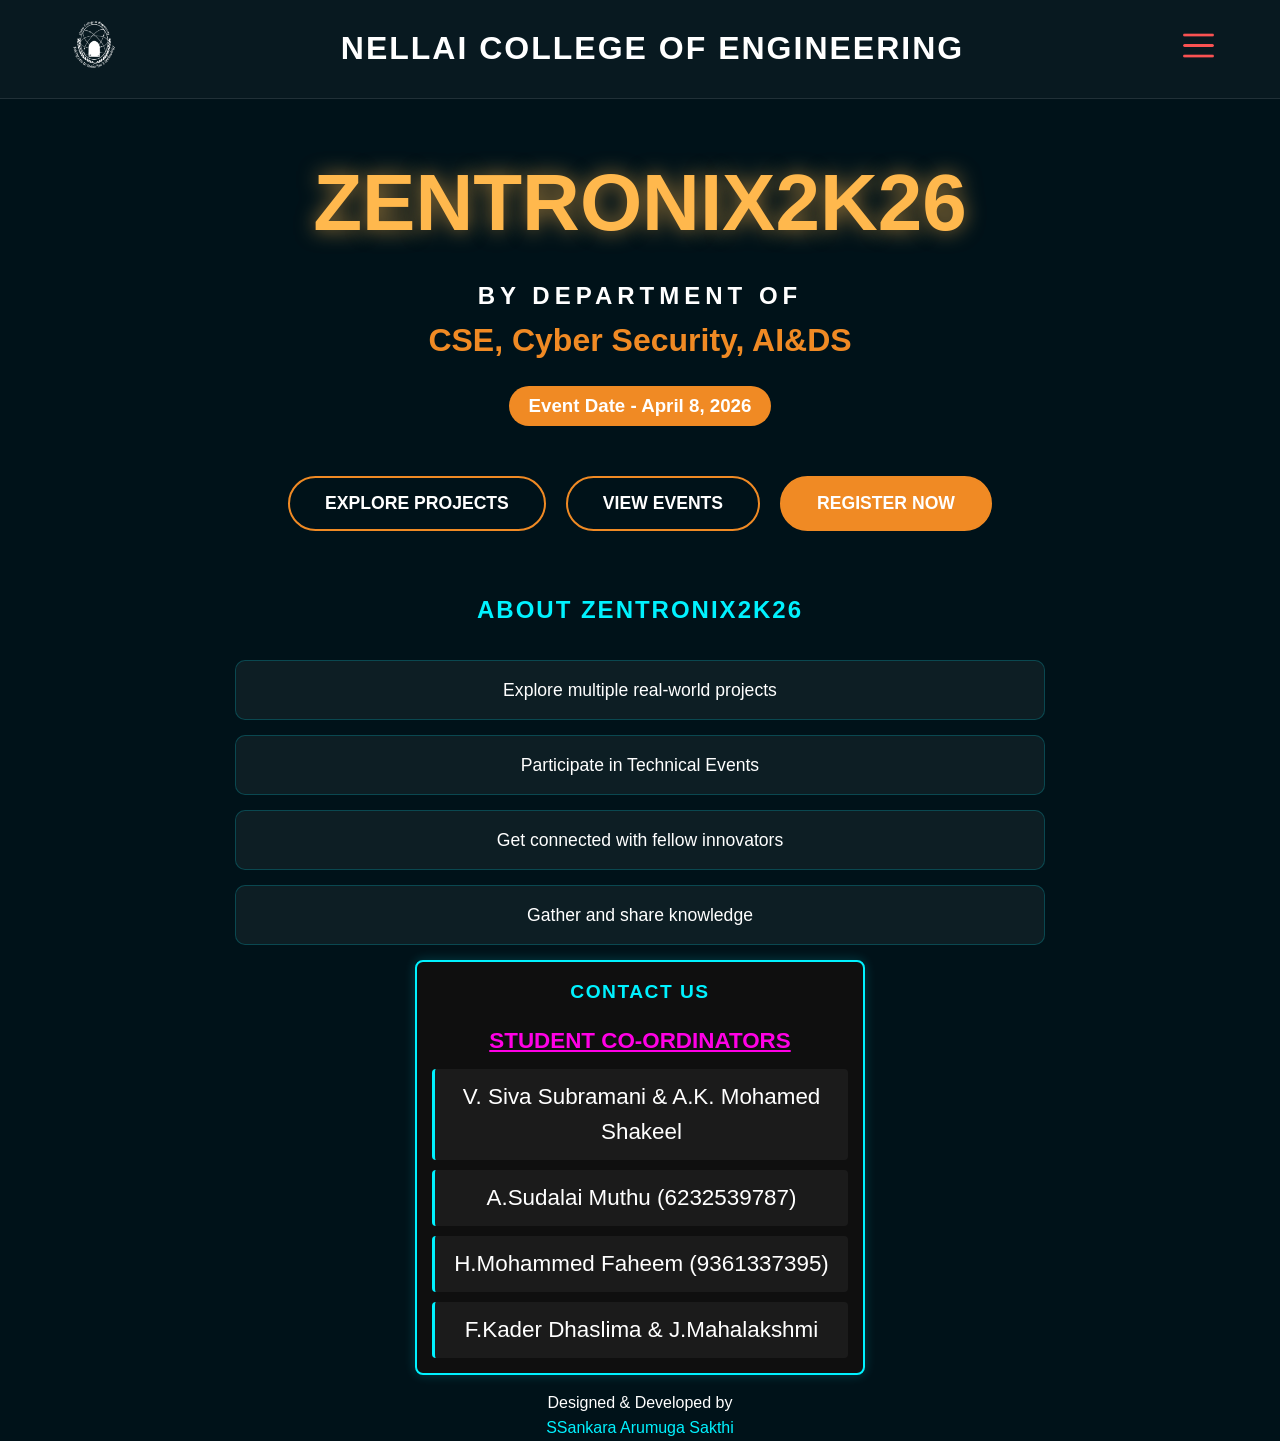
==== index.html @ 7d3761e3 "renamed main to index" ====
<!DOCTYPE html>
<html lang="en">
<head>
    <meta charset="UTF-8">
    <meta name="viewport" content="width=device-width, initial-scale=1.0">
    <title>ZENTRONIX2K26 - Nellai College of Engineering</title>
    <link rel="stylesheet" href="main.css">
    <link rel="stylesheet" href="https://cdnjs.cloudflare.com/ajax/libs/font-awesome/6.5.1/css/all.min.css">
</head>
<body>
    <header class="main-header">
        <div class="header-container">
            <div class="logoimg">
                <img src="img.png" alt="College Logo">
            </div>
            
            <h2 class="clgname">Nellai College of Engineering</h2>

            <nav class="navbar">
                <div class="menu-trigger" id="menuBtn">
                    <img src="icon.png" alt="Menu Icon">
                </div>
                <ul class="dropdown-menu" id="dropdownMenu">
                    <li><a href="#">Home</a></li>
                    <li><a href="events.html">Events</a></li>
                    <li><a href="projects.html">Projects</a></li>
                </ul>
            </nav>
        </div>
    </header>

    <main>
        <section class="section2 hero">
            <h1 class="exponame">ZENTRONIX2K26</h1>
            <h2 class="dep">BY DEPARTMENT OF</h2>
            <h2 class="alldep">CSE, Cyber Security, AI&DS</h2>
            <h3 class="evedate">Event Date - April 8, 2026</h3>
        </section>

        <section class="section3">
            <button class="btn1" onclick="projectspage()">EXPLORE PROJECTS</button>
            <button class="btn2" onclick="eventspage()">VIEW EVENTS</button>
            <button class="btn3">REGISTER NOW</button>
        </section>

        <section class="info-section">
            <h2 class="abexpo">About ZENTRONIX2K26</h2>
            <div class="perks">
                <p>Explore multiple real-world projects</p>
                <p>Participate in Technical Events</p>
                <p>Get connected with fellow innovators</p>
                <p>Gather and share knowledge</p>
            </div>
        </section>

    <section class="contact-section">
    <h2 class="conus">Contact Us</h2>
    <div class="coordinator-list">
        <p class="title">STUDENT CO-ORDINATORS</p>

        <div class="coordinator-grid">
            <p>V. Siva Subramani & A.K. Mohamed Shakeel</p>
            <p>A.Sudalai Muthu (6232539787)</p>
            <p>H.Mohammed Faheem (9361337395)</p>
            <p>F.Kader Dhaslima & J.Mahalakshmi</p>
        </div>
    </div>
</section>

        <div id="preloader">
  <div class="loader-wrapper">
    <img src="img.png" alt="College Logo" class="pulse-logo">
    <div class="loader-bar"></div>
  </div>
  <div class="loader-text">ZENTRONIX 2K26</div>
</div>

<div class="trigger-container">
    <p>Designed & Developed by</p>
  <p id="profileTrigger" style="cursor:pointer; color:#00f2ff;">SSankara Arumuga Sakthi</p>
</div>

<div id="profileOverlay" class="overlay">
  <div class="profile-card">
    <div class="image-container">
      <img src="img.jpeg" alt="S SANKARA ARUMUGA SAKTHI">
    </div>
    <h2>S SANKARA<br>ARUMUGA SAKTHI</h2>
    <p class="subtitle">CSE • III Year Student</p>
    
    <div class="social-icons">
      <a href="mailto:ssankaraarumugasakthi@gmail.com" title="Email"><i class="fas fa-envelope"></i></a>
      <a href="https://github.com/your-ssankaraarumugasakthi" target="_blank" title="GitHub"><i class="fab fa-github"></i></a>
      <a href="https://www.linkedin.com/in/sankara-arumuga-sakthi-166b33309?utm_source=share_via&utm_content=profile&utm_medium=member_android.com" target="_blank" title="LinkedIn"><i class="fab fa-linkedin"></i></a>
      <a href="https://www.instagram.com/ssankaraarumugasakthi" target="_blank" title="Instagram"><i class="fab fa-instagram"></i></a>
    </div>
  </div>
</div>

    </main>

    
    <script src="main.js"></script>
</body>
</html>
---- main.css ----
/* --- 1. THEME & RESET --- */
:root {
    --bg-dark: #1A0A0A;
    --gold: #FFB84D;
    --orange: #F08A24;
    --white: #FFFFFF;
    --shadow: rgba(0, 0, 0, 0.5);
}

/* --- 3. HERO SECTION (Color Updates) --- */
.exponame {
    font-size: clamp(2.5rem, 8vw, 5rem);
    color: var(--gold);
    text-shadow: 0 0 20px rgba(255, 184, 77, 0.6);
    margin-top: 40px;
}

.dep { color: var(--white); letter-spacing: 5px; margin-top: 10px; }

.alldep {
    color: var(--orange);
    font-size: clamp(1rem, 3vw, 2rem);
    margin-bottom: 20px;
}

.evedate {
    background: var(--orange);
    display: inline-block;
    padding: 5px 20px;
    border-radius: 50px;
    color: white;
}
/* --- 2. HEADER & NAVIGATION --- */
.main-header {
    width: 100%;
    background: rgba(255, 255, 255, 0.03);
    border-bottom: 1px solid rgba(255, 255, 255, 0.1);
    padding: 15px 0;
}

.header-container {
    max-width: 1400px;
    margin: 0 auto;
    display: flex;
    align-items: center;
    justify-content: space-between;
    padding: 0 5%;
}

.logoimg img {
    height: clamp(40px, 6vw, 60px);
    width: auto;
    filter: brightness(0) invert(1);
}

.clgname {
    flex-grow: 1;
    font-size: clamp(0.9rem, 2.5vw, 2rem);
    text-transform: uppercase;
    letter-spacing: 2px;
    margin: 0 20px;
    font-weight: 800;
}

.navbar { position: relative; }

.menu-trigger img {
    height: 35px;
    cursor: pointer;
    transition: 0.3s;
}

.dropdown-menu {
    display: none;
    position: absolute;
    right: 0;
    top: 55px;
    background: var(--orange);
    list-style: none;
    border-radius: 8px;
    min-width: 180px;
    z-index: 1000;
    box-shadow: 0px 10px 20px var(--shadow);
}

.dropdown-menu.show { display: block; animation: fadeIn 0.3s ease; }

@keyframes fadeIn {
    from { opacity: 0; transform: translateY(-10px); }
    to { opacity: 1; transform: translateY(0); }
}

.dropdown-menu li a {
    color: white;
    text-decoration: none;
    display: block;
    padding: 12px 20px;
    text-align: left;
    font-weight: 600;
}

.dropdown-menu li a:hover { background: var(--gold); color: var(--bg-dark); }

* {
    box-sizing: border-box;
    margin: 0;
    padding: 0;
}

body {
    background-color: var(--bg-dark);
    color: var(--white);
    font-family: 'Segoe UI', Roboto, sans-serif;
    line-height: 1.6;
    text-align: center;
    overflow-x: hidden;
}


/* --- 4. BUTTONS --- */
.section3 {
    display: flex;
    justify-content: center;
    gap: 20px;
    margin: 50px 0;
    flex-wrap: wrap;
}

button {
    font-size: 1.1rem;
    padding: 15px 35px;
    border: 2px solid var(--orange);
    background: transparent;
    color: var(--white);
    border-radius: 50px;
    font-weight: bold;
    cursor: pointer;
    transition: 0.3s;
}

.btn3 { background: var(--orange); }
button:hover { background: var(--gold); color: var(--bg-dark); transform: scale(1.05); }
/* --- CONTACT SECTION (Scaled to 75%) --- */
.contact-section {
    background-color: #0f0f0f;
    padding: 15px; /* Reduced from 20px */
    border: 2px solid #00f2ff;
    border-radius: 8px;
    color: #ffffff;
    font-family: 'Segoe UI', Tahoma, Geneva, Verdana, sans-serif;
    max-width: 450px; /* 75% of original 600px */
    margin: 15px auto;
    box-shadow: 0 0 12px rgba(0, 242, 255, 0.2);
}

.conus {
    text-align: center;
    color: #00f2ff;
    text-transform: uppercase;
    letter-spacing: 1.5px;
    margin-bottom: 15px;
    font-size: 1.2rem; /* Scaled down */
}

.title {
    font-weight: bold;
    text-align: center;
    color: #ff00e5;
    margin-bottom: 10px;
    font-size: 0.9rem; /* Scaled down */
    text-decoration: underline;
}

.coordinator-grid {
    display: grid;
    grid-template-columns: 1fr;
    gap: 10px; /* Reduced gap */
}

.coordinator-grid p {
    background: rgba(255, 255, 255, 0.05);
    padding: 10px; /* Reduced padding */
    margin: 0;
    font-size: 0.9rem; /* Smaller font for 3/4 look */
    border-left: 3px solid #00f2ff;
    border-radius: 4px;
    transition: transform 0.3s ease;
}

.coordinator-grid p:hover {
    transform: translateX(5px);
    background: rgba(0, 242, 255, 0.1);
}

/* --- Responsive Adjustments --- */
@media (max-width: 480px) {
    .contact-section {
        max-width: 90%; /* Occupies most of the screen on small phones */
        padding: 12px;
    }
    
    .coordinator-grid p {
        font-size: 0.85rem;
    }
}

/* --- 6. LAPTOP & LARGE SCREEN OVERRIDES --- */
@media (min-width: 769px) {
    .perks p {
        width: 100%;
        font-size: 1.5rem;
        padding: 25px;
        border: 2px solid rgba(255, 184, 77, 0.3);
    }

    .perks p:hover {
        border-color: var(--orange);
        background: rgba(240, 138, 36, 0.1);
        transform: translateY(-5px);
    }

    .coordinator-list p { font-size: 1.4rem; }
}

/* --- 7. MOBILE OVERRIDES --- */
@media (max-width: 768px) {
    .section3 { flex-direction: column; align-items: center; }
    button { width: 85%; }
}


/* --- 4. BUTTONS --- */
.section3 {
    display: flex;
    justify-content: center;
    gap: 20px;
    margin: 50px 0;
    flex-wrap: wrap;
}

button {
    font-size: 1.1rem;
    padding: 15px 35px;
    border: 2px solid var(--orange);
    background: transparent;
    color: var(--white);
    border-radius: 50px;
    font-weight: bold;
    cursor: pointer;
    position: relative;
    overflow: hidden;
    z-index: 1;
    transition: all 0.4s cubic-bezier(0.25, 0.8, 0.25, 1);
}

/* The Solid Button (btn3) */
.btn3 { 
    background: var(--orange); 
    border-color: var(--orange);
}

/* Hover Effects */
button:hover {
    color: var(--bg-dark);
    background: var(--gold);
    border-color: var(--gold);
    transform: translateY(-3px); /* Lift effect */
    box-shadow: 0 10px 20px rgba(255, 184, 77, 0.4); /* Gold glow */
    letter-spacing: 1px;
}

/* Active Click Effect */
button:active {
    transform: translateY(-1px);
    box-shadow: 0 5px 10px rgba(255, 184, 77, 0.2);
}

/* Optional: Shine Streak Animation */
button::before {
    content: '';
    position: absolute;
    top: 0;
    left: -100%;
    width: 100%;
    height: 100%;
    background: linear-gradient(
        120deg,
        transparent,
        rgba(255, 255, 255, 0.3),
        transparent
    );
    transition: all 0.6s;
    z-index: -1;
}

button:hover::before {
    left: 100%;
}

/* Initial state: hidden and moved down slightly */
.info-section {
    opacity: 0;
    transform: translateY(30px);
    transition: opacity 0.8s ease-out, transform 0.8s ease-out;
    visibility: hidden;
}

/* State when the section enters the viewport */
.info-section.is-visible {
    opacity: 1;
    transform: translateY(0);
    visibility: visible;
}

.perks p {
    opacity: 0;
    transform: translateX(-10px);
    transition: all 0.5s ease-in-out;
}

.is-visible .perks p {
    opacity: 1;
    transform: translateX(0);
}

/* Add delays for a cascading effect */
.is-visible .perks p:nth-child(1) { transition-delay: 0.2s; }
.is-visible .perks p:nth-child(2) { transition-delay: 0.4s; }
.is-visible .perks p:nth-child(3) { transition-delay: 0.6s; }
.is-visible .perks p:nth-child(4) { transition-delay: 0.8s; }

/* Preloader Container */
#preloader {
  position: fixed;
  top: 0;
  left: 0;
  width: 100%;
  height: 100vh;
  background: #1A0A0A; /* Matches your --bg-dark */
  display: flex;
  flex-direction: column;
  justify-content: center;
  align-items: center;
  z-index: 9999;
  transition: opacity 0.6s ease, visibility 0.6s ease;
}

.loader-wrapper {
  text-align: center;
  position: relative;
}

/* Pulsing Logo Animation */
.pulse-logo {
  height: 100px; /* Adjust size as needed */
  filter: brightness(0) invert(1); /* Keeps it white/silver like your header logo */
  animation: logoPulse 1.5s ease-in-out infinite;
  margin-bottom: 20px;
}

/* Small Loading Bar under logo */
.loader-bar {
  width: 120px;
  height: 3px;
  background: rgba(255, 184, 77, 0.2);
  border-radius: 10px;
  margin: 0 auto;
  position: relative;
  overflow: hidden;
}

.loader-bar::after {
  content: '';
  position: absolute;
  left: -100%;
  width: 100%;
  height: 100%;
  background: var(--gold);
  animation: loadingProgress 1s infinite linear;
}

.loader-text {
  margin-top: 15px;
  color: var(--gold);
  font-family: 'Segoe UI', sans-serif;
  font-weight: 800;
  letter-spacing: 4px;
  font-size: 0.8rem;
  text-transform: uppercase;
}

/* Animations */
@keyframes logoPulse {
  0%, 100% { transform: scale(1); opacity: 0.8; }
  50% { transform: scale(1.1); opacity: 1; filter: brightness(0) invert(1) drop-shadow(0 0 10px #FFB84D); }
}

@keyframes loadingProgress {
  0% { left: -100%; }
  100% { left: 100%; }
}

/* Hiding class */
.loader-hidden {
  opacity: 0;
  visibility: hidden;
  pointer-events: none;
}

:root {
  --bg-dark: #001219;
  --accent-cyan: #00f2ff;
  --card-bg: #001e26;
}

body {
  background-color: var(--bg-dark);
  font-family: 'Segoe UI', sans-serif;
  color: white;
}

/* Hidden state for overlay */
.overlay {
  display: none; 
  position: fixed;
  top: 0; left: 0;
  width: 100%; height: 100%;
  background: rgba(0, 0, 0, 0.8);
  justify-content: center;
  align-items: center;
  z-index: 1000;
}
:root {
  --bg-dark: #001219;
  --accent-cyan: #00f2ff;
  --card-bg: #001e26;
}

body {
  background-color: var(--bg-dark);
  font-family: 'Segoe UI', sans-serif;
  color: white;
}

.overlay {
  display: none; 
  position: fixed;
  top: 0; left: 0;
  width: 100%; height: 100%;
  background: rgba(0, 0, 0, 0.85);
  justify-content: center;
  align-items: center;
  z-index: 1000;
}

:root {
  --bg-dark: #001219;
  --accent-cyan: #00f2ff;
  --card-bg: #001e26;
}

body {
  background-color: var(--bg-dark);
  font-family: 'Segoe UI', sans-serif;
  color: white;
}

.overlay {
  display: none; 
  position: fixed;
  top: 0; left: 0;
  width: 100%; height: 100%;
  background: rgba(0, 0, 0, 0.85);
  justify-content: center;
  align-items: center;
  z-index: 1000;
}
:root {
  --bg-dark: #001219;
  --accent-cyan: #00f2ff;
  --card-bg: #001e26;
}

body {
  background-color: var(--bg-dark);
  font-family: 'Segoe UI', sans-serif;
  color: white;
}
/* 1/3 Size Profile Card (Desktop & Base) */
.profile-card {
  background: var(--card-bg);
  border: 1px solid var(--accent-cyan); /* Thinner border for small scale */
  border-radius: 20px;
  padding: 20px;
  text-align: center;
  width: 150px; /* 440px divided by 3 */
  box-shadow: 0 0 15px rgba(0, 242, 255, 0.2);
  transition: all 0.3s ease-in-out;
}

.profile-card img {
  width: 100%;
  border-radius: 8px;
  margin-bottom: 8px;
}

.profile-card h2 {
  font-size: 0.40rem; /* Scaled text */
  margin-bottom: 10px;
  line-height: 1.1;
  text-transform: uppercase;
}

.subtitle {
  font-size: 0.45rem;
  color: #aaa;
  margin-bottom: 10px;
}

.social-icons {
  display: flex;
  justify-content: center;
  gap: 3px;
  margin-top: 10px;
}

.social-icons a {
  color: var(--accent-cyan);
  text-decoration: none;
 
  display: flex;
  align-items: center;
  justify-content: center;
  /* Scaled Circles */
  width: 25px;
  height: 25px;
  font-size: 20px;
  transition: 0.3s;
}

.social-icons a:hover {
  background: var(--accent-cyan);
  color: var(--card-bg);
}

/* MOBILE VIEW: Maintain the 1/3 scale or slightly smaller */
@media screen and (max-width: 600px) {
  .profile-card {
    width: 130px; /* Slightly tighter for very small screens */
    padding: 10px;
  }
  
  .profile-card h2 { font-size: 0.6rem; }
  .subtitle { font-size: 0.4rem; }
  
  .social-icons a {
    width: 20px;
    height: 20px;
    font-size: 15px;
  }
}

.social-icons {
  display: flex;
  gap: 20px; /* Space between icons */
  font-size: 25px; /* Size of the icons */
}

.social-icons a {
  text-decoration: none;
  color: #333; /* Dark gray color */
  transition: 0.3s;
}

/* Optional: Add colors on hover */
.social-icons a:hover {
  color: #0077b5; /* Change to blue when mouse is over it */
}

/* --- COLORS USED: Neon Cyan (#00f2ff) & Neon Magenta (#ff00e5) --- */

.info-section {
    margin-top: 60px;
    text-align: center;
}

.abexpo {
    color: #00f2ff;
    text-transform: uppercase;
    letter-spacing: 2px;
    margin-bottom: 30px;
}

.perks {
    display: flex;
    flex-direction: column;
    align-items: center;
    gap: 15px;
    max-width: 900px;
    margin: 0 auto;
}

/* Base style for the perk boxes */
.perks p {
    width: 90%;
    padding: 15px;
    border: 1px solid rgba(0, 242, 255, 0.2); /* Cyan tint */
    background: rgba(255, 255, 255, 0.05);
    border-radius: 10px;
    font-size: 1.1rem;
    color: #fff;
    transition: 0.4s ease;
    
    /* Animation Initial State */
    opacity: 0;
    transform: translateY(30px);
}

/* Class to be added via Scroll (JavaScript) */
.perks p.show {
    opacity: 1;
    transform: translateY(0);
}

/* Subtle Glow on Hover */
.perks p:hover {
    border-color: #ff00e5; /* Changes to Magenta on hover */
    box-shadow: 0 0 15px rgba(255, 0, 229, 0.3);
    background: rgba(255, 0, 229, 0.05);
}
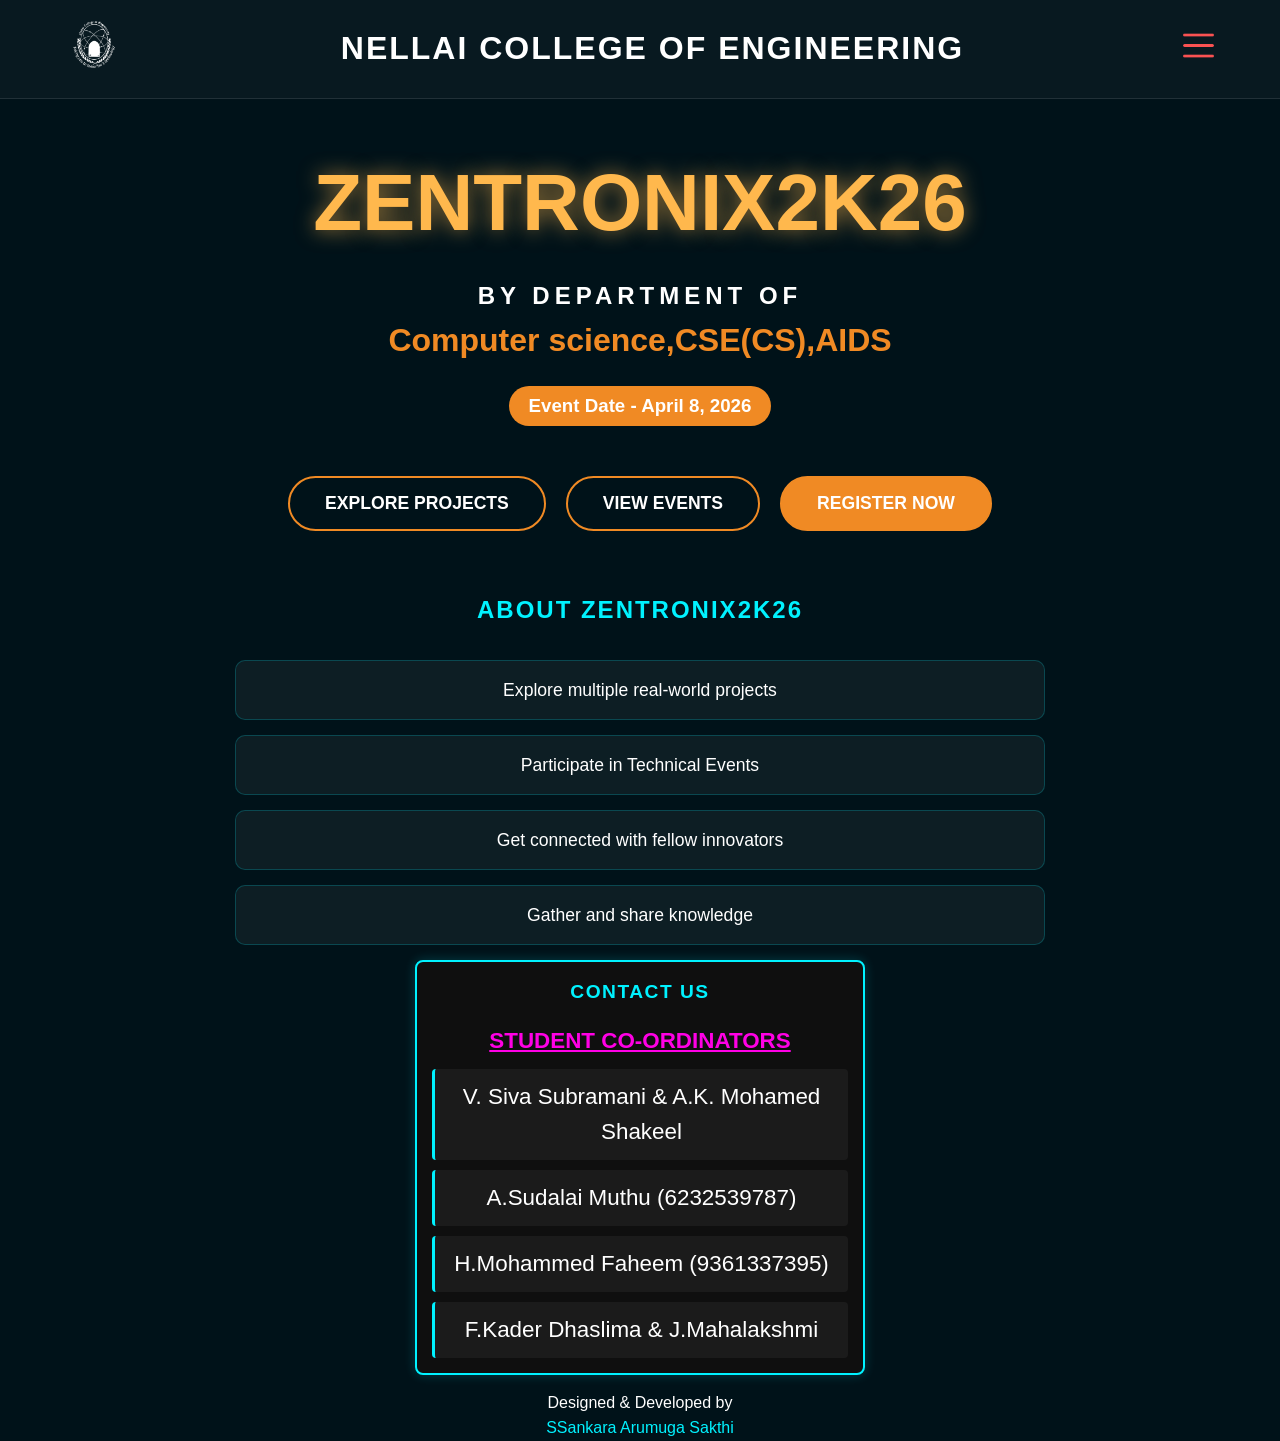
==== commit 726099b9: "Update content and refresh image links" ====
--- a/index.html
+++ b/index.html
@@ -33,14 +33,14 @@
         <section class="section2 hero">
             <h1 class="exponame">ZENTRONIX2K26</h1>
             <h2 class="dep">BY DEPARTMENT OF</h2>
-            <h2 class="alldep">CSE, Cyber Security, AI&DS</h2>
+            <h2 class="alldep">Computer science,CSE(CS),AIDS</h2>
             <h3 class="evedate">Event Date - April 8, 2026</h3>
         </section>
 
         <section class="section3">
             <button class="btn1" onclick="projectspage()">EXPLORE PROJECTS</button>
             <button class="btn2" onclick="eventspage()">VIEW EVENTS</button>
-            <button class="btn3">REGISTER NOW</button>
+            <a href="https://forms.gle/JMaxgwK1YkYACjsS6"><button class="btn3">REGISTER NOW</button></a>
         </section>
 
         <section class="info-section">
@@ -90,7 +90,7 @@
     
     <div class="social-icons">
       <a href="mailto:ssankaraarumugasakthi@gmail.com" title="Email"><i class="fas fa-envelope"></i></a>
-      <a href="https://github.com/your-ssankaraarumugasakthi" target="_blank" title="GitHub"><i class="fab fa-github"></i></a>
+      <a href="https://github.com/SSankaaraArumugaSakthi" target="_blank"><i class="fab fa-github"></i></a>
       <a href="https://www.linkedin.com/in/sankara-arumuga-sakthi-166b33309?utm_source=share_via&utm_content=profile&utm_medium=member_android.com" target="_blank" title="LinkedIn"><i class="fab fa-linkedin"></i></a>
       <a href="https://www.instagram.com/ssankaraarumugasakthi" target="_blank" title="Instagram"><i class="fab fa-instagram"></i></a>
     </div>
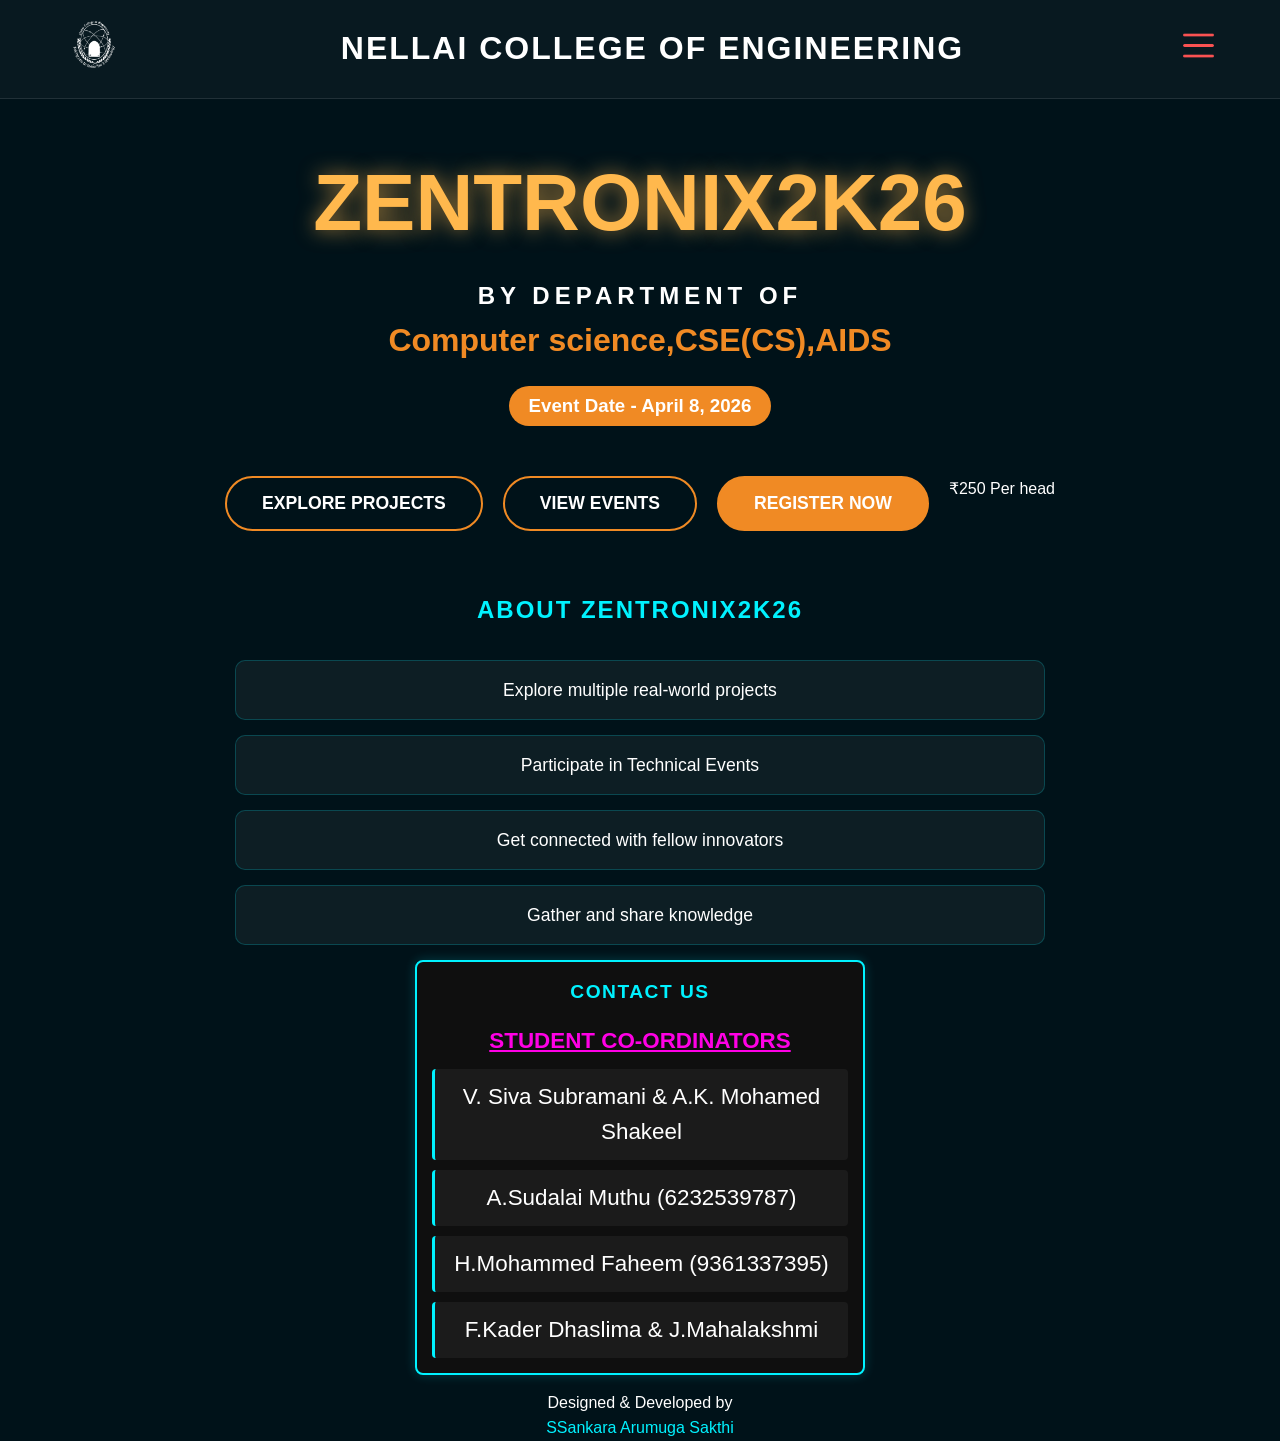
==== commit 57898e2b: "Add files via upload" ====
--- a/index.html
+++ b/index.html
@@ -1,105 +1,106 @@
-<!DOCTYPE html>
-<html lang="en">
-<head>
-    <meta charset="UTF-8">
-    <meta name="viewport" content="width=device-width, initial-scale=1.0">
-    <title>ZENTRONIX2K26 - Nellai College of Engineering</title>
-    <link rel="stylesheet" href="main.css">
-    <link rel="stylesheet" href="https://cdnjs.cloudflare.com/ajax/libs/font-awesome/6.5.1/css/all.min.css">
-</head>
-<body>
-    <header class="main-header">
-        <div class="header-container">
-            <div class="logoimg">
-                <img src="img.png" alt="College Logo">
-            </div>
-            
-            <h2 class="clgname">Nellai College of Engineering</h2>
-
-            <nav class="navbar">
-                <div class="menu-trigger" id="menuBtn">
-                    <img src="icon.png" alt="Menu Icon">
-                </div>
-                <ul class="dropdown-menu" id="dropdownMenu">
-                    <li><a href="#">Home</a></li>
-                    <li><a href="events.html">Events</a></li>
-                    <li><a href="projects.html">Projects</a></li>
-                </ul>
-            </nav>
-        </div>
-    </header>
-
-    <main>
-        <section class="section2 hero">
-            <h1 class="exponame">ZENTRONIX2K26</h1>
-            <h2 class="dep">BY DEPARTMENT OF</h2>
-            <h2 class="alldep">Computer science,CSE(CS),AIDS</h2>
-            <h3 class="evedate">Event Date - April 8, 2026</h3>
-        </section>
-
-        <section class="section3">
-            <button class="btn1" onclick="projectspage()">EXPLORE PROJECTS</button>
-            <button class="btn2" onclick="eventspage()">VIEW EVENTS</button>
-            <a href="https://forms.gle/JMaxgwK1YkYACjsS6"><button class="btn3">REGISTER NOW</button></a>
-        </section>
-
-        <section class="info-section">
-            <h2 class="abexpo">About ZENTRONIX2K26</h2>
-            <div class="perks">
-                <p>Explore multiple real-world projects</p>
-                <p>Participate in Technical Events</p>
-                <p>Get connected with fellow innovators</p>
-                <p>Gather and share knowledge</p>
-            </div>
-        </section>
-
-    <section class="contact-section">
-    <h2 class="conus">Contact Us</h2>
-    <div class="coordinator-list">
-        <p class="title">STUDENT CO-ORDINATORS</p>
-
-        <div class="coordinator-grid">
-            <p>V. Siva Subramani & A.K. Mohamed Shakeel</p>
-            <p>A.Sudalai Muthu (6232539787)</p>
-            <p>H.Mohammed Faheem (9361337395)</p>
-            <p>F.Kader Dhaslima & J.Mahalakshmi</p>
-        </div>
-    </div>
-</section>
-
-        <div id="preloader">
-  <div class="loader-wrapper">
-    <img src="img.png" alt="College Logo" class="pulse-logo">
-    <div class="loader-bar"></div>
-  </div>
-  <div class="loader-text">ZENTRONIX 2K26</div>
-</div>
-
-<div class="trigger-container">
-    <p>Designed & Developed by</p>
-  <p id="profileTrigger" style="cursor:pointer; color:#00f2ff;">SSankara Arumuga Sakthi</p>
-</div>
-
-<div id="profileOverlay" class="overlay">
-  <div class="profile-card">
-    <div class="image-container">
-      <img src="img.jpeg" alt="S SANKARA ARUMUGA SAKTHI">
-    </div>
-    <h2>S SANKARA<br>ARUMUGA SAKTHI</h2>
-    <p class="subtitle">CSE • III Year Student</p>
-    
-    <div class="social-icons">
-      <a href="mailto:ssankaraarumugasakthi@gmail.com" title="Email"><i class="fas fa-envelope"></i></a>
-      <a href="https://github.com/SSankaaraArumugaSakthi" target="_blank"><i class="fab fa-github"></i></a>
-      <a href="https://www.linkedin.com/in/sankara-arumuga-sakthi-166b33309?utm_source=share_via&utm_content=profile&utm_medium=member_android.com" target="_blank" title="LinkedIn"><i class="fab fa-linkedin"></i></a>
-      <a href="https://www.instagram.com/ssankaraarumugasakthi" target="_blank" title="Instagram"><i class="fab fa-instagram"></i></a>
-    </div>
-  </div>
-</div>
-
-    </main>
-
-    
-    <script src="main.js"></script>
-</body>
+<!DOCTYPE html>
+<html lang="en">
+<head>
+    <meta charset="UTF-8">
+    <meta name="viewport" content="width=device-width, initial-scale=1.0">
+    <title>ZENTRONIX2K26 - Nellai College of Engineering</title>
+    <link rel="stylesheet" href="main.css">
+    <link rel="stylesheet" href="https://cdnjs.cloudflare.com/ajax/libs/font-awesome/6.5.1/css/all.min.css">
+</head>
+<body>
+    <header class="main-header">
+        <div class="header-container">
+            <div class="logoimg">
+                <img src="img.png" alt="College Logo">
+            </div>
+            
+            <h2 class="clgname">Nellai College of Engineering</h2>
+
+            <nav class="navbar">
+                <div class="menu-trigger" id="menuBtn">
+                    <img src="icon.png" alt="Menu Icon">
+                </div>
+                <ul class="dropdown-menu" id="dropdownMenu">
+                    <li><a href="#">Home</a></li>
+                    <li><a href="events.html">Events</a></li>
+                    <li><a href="projects.html">Projects</a></li>
+                </ul>
+            </nav>
+        </div>
+    </header>
+
+    <main>
+        <section class="section2 hero">
+            <h1 class="exponame">ZENTRONIX2K26</h1>
+            <h2 class="dep">BY DEPARTMENT OF</h2>
+            <h2 class="alldep">Computer science,CSE(CS),AIDS</h2>
+            <h3 class="evedate">Event Date - April 8, 2026</h3>
+        </section>
+
+        <section class="section3">
+            <button class="btn1" onclick="projectspage()">EXPLORE PROJECTS</button>
+            <button class="btn2" onclick="eventspage()">VIEW EVENTS</button>
+            <a href="https://forms.gle/JMaxgwK1YkYACjsS6"><button class="btn3">REGISTER NOW</button></a>
+            <p>₹250 Per head </p>
+        </section>
+
+        <section class="info-section">
+            <h2 class="abexpo">About ZENTRONIX2K26</h2>
+            <div class="perks">
+                <p>Explore multiple real-world projects</p>
+                <p>Participate in Technical Events</p>
+                <p>Get connected with fellow innovators</p>
+                <p>Gather and share knowledge</p>
+            </div>
+        </section>
+
+    <section class="contact-section">
+    <h2 class="conus">Contact Us</h2>
+    <div class="coordinator-list">
+        <p class="title">STUDENT CO-ORDINATORS</p>
+
+        <div class="coordinator-grid">
+            <p>V. Siva Subramani & A.K. Mohamed Shakeel</p>
+            <p>A.Sudalai Muthu (6232539787)</p>
+            <p>H.Mohammed Faheem (9361337395)</p>
+            <p>F.Kader Dhaslima & J.Mahalakshmi</p>
+        </div>
+    </div>
+</section>
+
+        <div id="preloader">
+  <div class="loader-wrapper">
+    <img src="img.png" alt="College Logo" class="pulse-logo">
+    <div class="loader-bar"></div>
+  </div>
+  <div class="loader-text">ZENTRONIX 2K26</div>
+</div>
+
+<div class="trigger-container">
+    <p>Designed & Developed by</p>
+  <p id="profileTrigger" style="cursor:pointer; color:#00f2ff;">SSankara Arumuga Sakthi</p>
+</div>
+
+<div id="profileOverlay" class="overlay">
+  <div class="profile-card">
+    <div class="image-container">
+      <img src="img.jpeg" alt="S SANKARA ARUMUGA SAKTHI">
+    </div>
+    <h2>S SANKARA<br>ARUMUGA SAKTHI</h2>
+    <p class="subtitle">CSE • III Year Student</p>
+    
+    <div class="social-icons">
+      <a href="mailto:ssankaraarumugasakthi@gmail.com" title="Email"><i class="fas fa-envelope"></i></a>
+      <a href="https://github.com/SSankaaraArumugaSakthi" target="_blank"><i class="fab fa-github"></i></a>
+      <a href="https://www.linkedin.com/in/sankara-arumuga-sakthi-166b33309?utm_source=share_via&utm_content=profile&utm_medium=member_android.com" target="_blank" title="LinkedIn"><i class="fab fa-linkedin"></i></a>
+      <a href="https://www.instagram.com/ssankaraarumugasakthi" target="_blank" title="Instagram"><i class="fab fa-instagram"></i></a>
+    </div>
+  </div>
+</div>
+
+    </main>
+
+    
+    <script src="main.js"></script>
+</body>
 </html>
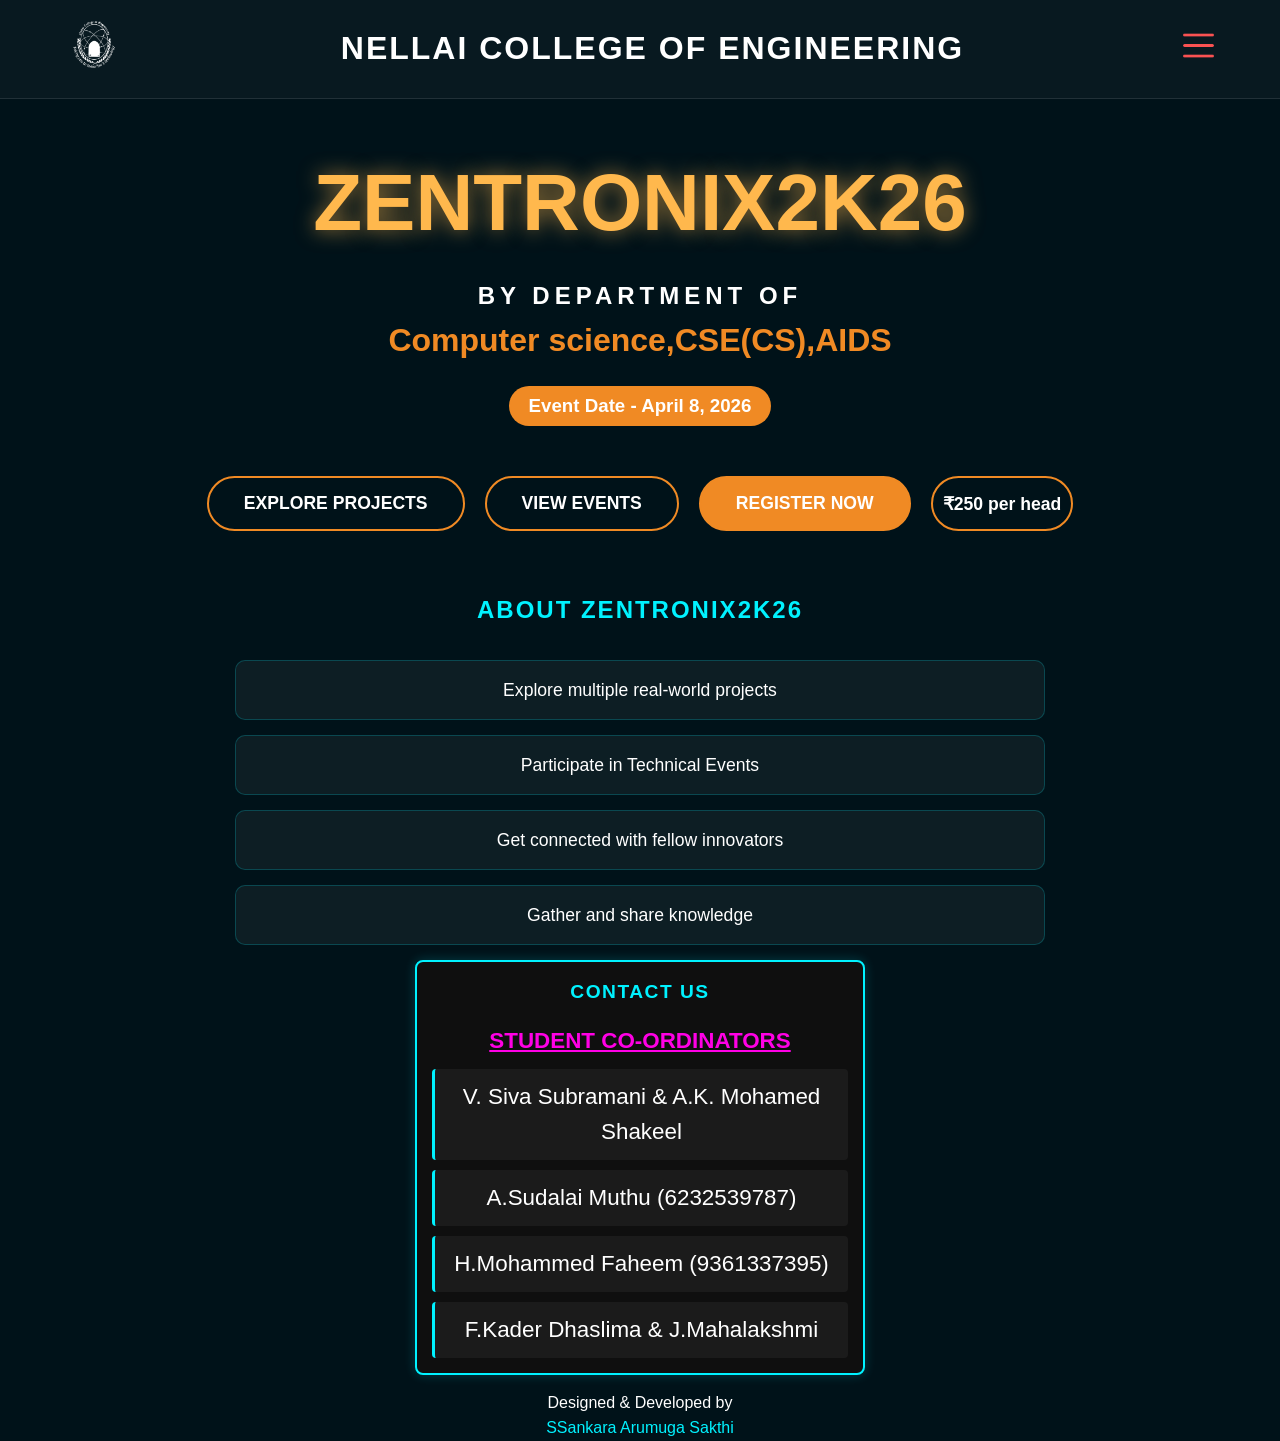
==== commit 21cb30f6: "Add files via upload" ====
--- a/index.html
+++ b/index.html
@@ -41,7 +41,8 @@
             <button class="btn1" onclick="projectspage()">EXPLORE PROJECTS</button>
             <button class="btn2" onclick="eventspage()">VIEW EVENTS</button>
             <a href="https://forms.gle/JMaxgwK1YkYACjsS6"><button class="btn3">REGISTER NOW</button></a>
-            <p>₹250 Per head </p>
+            <p class="price-tag">₹250 per head</p>
+            
         </section>
 
         <section class="info-section">
--- a/main.css
+++ b/main.css
@@ -1,630 +1,660 @@
-/* --- 1. THEME & RESET --- */
-:root {
-    --bg-dark: #1A0A0A;
-    --gold: #FFB84D;
-    --orange: #F08A24;
-    --white: #FFFFFF;
-    --shadow: rgba(0, 0, 0, 0.5);
-}
-
-/* --- 3. HERO SECTION (Color Updates) --- */
-.exponame {
-    font-size: clamp(2.5rem, 8vw, 5rem);
-    color: var(--gold);
-    text-shadow: 0 0 20px rgba(255, 184, 77, 0.6);
-    margin-top: 40px;
-}
-
-.dep { color: var(--white); letter-spacing: 5px; margin-top: 10px; }
-
-.alldep {
-    color: var(--orange);
-    font-size: clamp(1rem, 3vw, 2rem);
-    margin-bottom: 20px;
-}
-
-.evedate {
-    background: var(--orange);
-    display: inline-block;
-    padding: 5px 20px;
-    border-radius: 50px;
-    color: white;
-}
-/* --- 2. HEADER & NAVIGATION --- */
-.main-header {
-    width: 100%;
-    background: rgba(255, 255, 255, 0.03);
-    border-bottom: 1px solid rgba(255, 255, 255, 0.1);
-    padding: 15px 0;
-}
-
-.header-container {
-    max-width: 1400px;
-    margin: 0 auto;
-    display: flex;
-    align-items: center;
-    justify-content: space-between;
-    padding: 0 5%;
-}
-
-.logoimg img {
-    height: clamp(40px, 6vw, 60px);
-    width: auto;
-    filter: brightness(0) invert(1);
-}
-
-.clgname {
-    flex-grow: 1;
-    font-size: clamp(0.9rem, 2.5vw, 2rem);
-    text-transform: uppercase;
-    letter-spacing: 2px;
-    margin: 0 20px;
-    font-weight: 800;
-}
-
-.navbar { position: relative; }
-
-.menu-trigger img {
-    height: 35px;
-    cursor: pointer;
-    transition: 0.3s;
-}
-
-.dropdown-menu {
-    display: none;
-    position: absolute;
-    right: 0;
-    top: 55px;
-    background: var(--orange);
-    list-style: none;
-    border-radius: 8px;
-    min-width: 180px;
-    z-index: 1000;
-    box-shadow: 0px 10px 20px var(--shadow);
-}
-
-.dropdown-menu.show { display: block; animation: fadeIn 0.3s ease; }
-
-@keyframes fadeIn {
-    from { opacity: 0; transform: translateY(-10px); }
-    to { opacity: 1; transform: translateY(0); }
-}
-
-.dropdown-menu li a {
-    color: white;
-    text-decoration: none;
-    display: block;
-    padding: 12px 20px;
-    text-align: left;
-    font-weight: 600;
-}
-
-.dropdown-menu li a:hover { background: var(--gold); color: var(--bg-dark); }
-
-* {
-    box-sizing: border-box;
-    margin: 0;
-    padding: 0;
-}
-
-body {
-    background-color: var(--bg-dark);
-    color: var(--white);
-    font-family: 'Segoe UI', Roboto, sans-serif;
-    line-height: 1.6;
-    text-align: center;
-    overflow-x: hidden;
-}
-
-
-/* --- 4. BUTTONS --- */
-.section3 {
-    display: flex;
-    justify-content: center;
-    gap: 20px;
-    margin: 50px 0;
-    flex-wrap: wrap;
-}
-
-button {
-    font-size: 1.1rem;
-    padding: 15px 35px;
-    border: 2px solid var(--orange);
-    background: transparent;
-    color: var(--white);
-    border-radius: 50px;
-    font-weight: bold;
-    cursor: pointer;
-    transition: 0.3s;
-}
-
-.btn3 { background: var(--orange); }
-button:hover { background: var(--gold); color: var(--bg-dark); transform: scale(1.05); }
-/* --- CONTACT SECTION (Scaled to 75%) --- */
-.contact-section {
-    background-color: #0f0f0f;
-    padding: 15px; /* Reduced from 20px */
-    border: 2px solid #00f2ff;
-    border-radius: 8px;
-    color: #ffffff;
-    font-family: 'Segoe UI', Tahoma, Geneva, Verdana, sans-serif;
-    max-width: 450px; /* 75% of original 600px */
-    margin: 15px auto;
-    box-shadow: 0 0 12px rgba(0, 242, 255, 0.2);
-}
-
-.conus {
-    text-align: center;
-    color: #00f2ff;
-    text-transform: uppercase;
-    letter-spacing: 1.5px;
-    margin-bottom: 15px;
-    font-size: 1.2rem; /* Scaled down */
-}
-
-.title {
-    font-weight: bold;
-    text-align: center;
-    color: #ff00e5;
-    margin-bottom: 10px;
-    font-size: 0.9rem; /* Scaled down */
-    text-decoration: underline;
-}
-
-.coordinator-grid {
-    display: grid;
-    grid-template-columns: 1fr;
-    gap: 10px; /* Reduced gap */
-}
-
-.coordinator-grid p {
-    background: rgba(255, 255, 255, 0.05);
-    padding: 10px; /* Reduced padding */
-    margin: 0;
-    font-size: 0.9rem; /* Smaller font for 3/4 look */
-    border-left: 3px solid #00f2ff;
-    border-radius: 4px;
-    transition: transform 0.3s ease;
-}
-
-.coordinator-grid p:hover {
-    transform: translateX(5px);
-    background: rgba(0, 242, 255, 0.1);
-}
-
-/* --- Responsive Adjustments --- */
-@media (max-width: 480px) {
-    .contact-section {
-        max-width: 90%; /* Occupies most of the screen on small phones */
-        padding: 12px;
-    }
-    
-    .coordinator-grid p {
-        font-size: 0.85rem;
-    }
-}
-
-/* --- 6. LAPTOP & LARGE SCREEN OVERRIDES --- */
-@media (min-width: 769px) {
-    .perks p {
-        width: 100%;
-        font-size: 1.5rem;
-        padding: 25px;
-        border: 2px solid rgba(255, 184, 77, 0.3);
-    }
-
-    .perks p:hover {
-        border-color: var(--orange);
-        background: rgba(240, 138, 36, 0.1);
-        transform: translateY(-5px);
-    }
-
-    .coordinator-list p { font-size: 1.4rem; }
-}
-
-/* --- 7. MOBILE OVERRIDES --- */
-@media (max-width: 768px) {
-    .section3 { flex-direction: column; align-items: center; }
-    button { width: 85%; }
-}
-
-
-/* --- 4. BUTTONS --- */
-.section3 {
-    display: flex;
-    justify-content: center;
-    gap: 20px;
-    margin: 50px 0;
-    flex-wrap: wrap;
-}
-
-button {
-    font-size: 1.1rem;
-    padding: 15px 35px;
-    border: 2px solid var(--orange);
-    background: transparent;
-    color: var(--white);
-    border-radius: 50px;
-    font-weight: bold;
-    cursor: pointer;
-    position: relative;
-    overflow: hidden;
-    z-index: 1;
-    transition: all 0.4s cubic-bezier(0.25, 0.8, 0.25, 1);
-}
-
-/* The Solid Button (btn3) */
-.btn3 { 
-    background: var(--orange); 
-    border-color: var(--orange);
-}
-
-/* Hover Effects */
-button:hover {
-    color: var(--bg-dark);
-    background: var(--gold);
-    border-color: var(--gold);
-    transform: translateY(-3px); /* Lift effect */
-    box-shadow: 0 10px 20px rgba(255, 184, 77, 0.4); /* Gold glow */
-    letter-spacing: 1px;
-}
-
-/* Active Click Effect */
-button:active {
-    transform: translateY(-1px);
-    box-shadow: 0 5px 10px rgba(255, 184, 77, 0.2);
-}
-
-/* Optional: Shine Streak Animation */
-button::before {
-    content: '';
-    position: absolute;
-    top: 0;
-    left: -100%;
-    width: 100%;
-    height: 100%;
-    background: linear-gradient(
-        120deg,
-        transparent,
-        rgba(255, 255, 255, 0.3),
-        transparent
-    );
-    transition: all 0.6s;
-    z-index: -1;
-}
-
-button:hover::before {
-    left: 100%;
-}
-
-/* Initial state: hidden and moved down slightly */
-.info-section {
-    opacity: 0;
-    transform: translateY(30px);
-    transition: opacity 0.8s ease-out, transform 0.8s ease-out;
-    visibility: hidden;
-}
-
-/* State when the section enters the viewport */
-.info-section.is-visible {
-    opacity: 1;
-    transform: translateY(0);
-    visibility: visible;
-}
-
-.perks p {
-    opacity: 0;
-    transform: translateX(-10px);
-    transition: all 0.5s ease-in-out;
-}
-
-.is-visible .perks p {
-    opacity: 1;
-    transform: translateX(0);
-}
-
-/* Add delays for a cascading effect */
-.is-visible .perks p:nth-child(1) { transition-delay: 0.2s; }
-.is-visible .perks p:nth-child(2) { transition-delay: 0.4s; }
-.is-visible .perks p:nth-child(3) { transition-delay: 0.6s; }
-.is-visible .perks p:nth-child(4) { transition-delay: 0.8s; }
-
-/* Preloader Container */
-#preloader {
-  position: fixed;
-  top: 0;
-  left: 0;
-  width: 100%;
-  height: 100vh;
-  background: #1A0A0A; /* Matches your --bg-dark */
-  display: flex;
-  flex-direction: column;
-  justify-content: center;
-  align-items: center;
-  z-index: 9999;
-  transition: opacity 0.6s ease, visibility 0.6s ease;
-}
-
-.loader-wrapper {
-  text-align: center;
-  position: relative;
-}
-
-/* Pulsing Logo Animation */
-.pulse-logo {
-  height: 100px; /* Adjust size as needed */
-  filter: brightness(0) invert(1); /* Keeps it white/silver like your header logo */
-  animation: logoPulse 1.5s ease-in-out infinite;
-  margin-bottom: 20px;
-}
-
-/* Small Loading Bar under logo */
-.loader-bar {
-  width: 120px;
-  height: 3px;
-  background: rgba(255, 184, 77, 0.2);
-  border-radius: 10px;
-  margin: 0 auto;
-  position: relative;
-  overflow: hidden;
-}
-
-.loader-bar::after {
-  content: '';
-  position: absolute;
-  left: -100%;
-  width: 100%;
-  height: 100%;
-  background: var(--gold);
-  animation: loadingProgress 1s infinite linear;
-}
-
-.loader-text {
-  margin-top: 15px;
-  color: var(--gold);
-  font-family: 'Segoe UI', sans-serif;
-  font-weight: 800;
-  letter-spacing: 4px;
-  font-size: 0.8rem;
-  text-transform: uppercase;
-}
-
-/* Animations */
-@keyframes logoPulse {
-  0%, 100% { transform: scale(1); opacity: 0.8; }
-  50% { transform: scale(1.1); opacity: 1; filter: brightness(0) invert(1) drop-shadow(0 0 10px #FFB84D); }
-}
-
-@keyframes loadingProgress {
-  0% { left: -100%; }
-  100% { left: 100%; }
-}
-
-/* Hiding class */
-.loader-hidden {
-  opacity: 0;
-  visibility: hidden;
-  pointer-events: none;
-}
-
-:root {
-  --bg-dark: #001219;
-  --accent-cyan: #00f2ff;
-  --card-bg: #001e26;
-}
-
-body {
-  background-color: var(--bg-dark);
-  font-family: 'Segoe UI', sans-serif;
-  color: white;
-}
-
-/* Hidden state for overlay */
-.overlay {
-  display: none; 
-  position: fixed;
-  top: 0; left: 0;
-  width: 100%; height: 100%;
-  background: rgba(0, 0, 0, 0.8);
-  justify-content: center;
-  align-items: center;
-  z-index: 1000;
-}
-:root {
-  --bg-dark: #001219;
-  --accent-cyan: #00f2ff;
-  --card-bg: #001e26;
-}
-
-body {
-  background-color: var(--bg-dark);
-  font-family: 'Segoe UI', sans-serif;
-  color: white;
-}
-
-.overlay {
-  display: none; 
-  position: fixed;
-  top: 0; left: 0;
-  width: 100%; height: 100%;
-  background: rgba(0, 0, 0, 0.85);
-  justify-content: center;
-  align-items: center;
-  z-index: 1000;
-}
-
-:root {
-  --bg-dark: #001219;
-  --accent-cyan: #00f2ff;
-  --card-bg: #001e26;
-}
-
-body {
-  background-color: var(--bg-dark);
-  font-family: 'Segoe UI', sans-serif;
-  color: white;
-}
-
-.overlay {
-  display: none; 
-  position: fixed;
-  top: 0; left: 0;
-  width: 100%; height: 100%;
-  background: rgba(0, 0, 0, 0.85);
-  justify-content: center;
-  align-items: center;
-  z-index: 1000;
-}
-:root {
-  --bg-dark: #001219;
-  --accent-cyan: #00f2ff;
-  --card-bg: #001e26;
-}
-
-body {
-  background-color: var(--bg-dark);
-  font-family: 'Segoe UI', sans-serif;
-  color: white;
-}
-/* 1/3 Size Profile Card (Desktop & Base) */
-.profile-card {
-  background: var(--card-bg);
-  border: 1px solid var(--accent-cyan); /* Thinner border for small scale */
-  border-radius: 20px;
-  padding: 20px;
-  text-align: center;
-  width: 150px; /* 440px divided by 3 */
-  box-shadow: 0 0 15px rgba(0, 242, 255, 0.2);
-  transition: all 0.3s ease-in-out;
-}
-
-.profile-card img {
-  width: 100%;
-  border-radius: 8px;
-  margin-bottom: 8px;
-}
-
-.profile-card h2 {
-  font-size: 0.40rem; /* Scaled text */
-  margin-bottom: 10px;
-  line-height: 1.1;
-  text-transform: uppercase;
-}
-
-.subtitle {
-  font-size: 0.45rem;
-  color: #aaa;
-  margin-bottom: 10px;
-}
-
-.social-icons {
-  display: flex;
-  justify-content: center;
-  gap: 3px;
-  margin-top: 10px;
-}
-
-.social-icons a {
-  color: var(--accent-cyan);
-  text-decoration: none;
- 
-  display: flex;
-  align-items: center;
-  justify-content: center;
-  /* Scaled Circles */
-  width: 25px;
-  height: 25px;
-  font-size: 20px;
-  transition: 0.3s;
-}
-
-.social-icons a:hover {
-  background: var(--accent-cyan);
-  color: var(--card-bg);
-}
-
-/* MOBILE VIEW: Maintain the 1/3 scale or slightly smaller */
-@media screen and (max-width: 600px) {
-  .profile-card {
-    width: 130px; /* Slightly tighter for very small screens */
-    padding: 10px;
-  }
-  
-  .profile-card h2 { font-size: 0.6rem; }
-  .subtitle { font-size: 0.4rem; }
-  
-  .social-icons a {
-    width: 20px;
-    height: 20px;
-    font-size: 15px;
-  }
-}
-
-.social-icons {
-  display: flex;
-  gap: 20px; /* Space between icons */
-  font-size: 25px; /* Size of the icons */
-}
-
-.social-icons a {
-  text-decoration: none;
-  color: #333; /* Dark gray color */
-  transition: 0.3s;
-}
-
-/* Optional: Add colors on hover */
-.social-icons a:hover {
-  color: #0077b5; /* Change to blue when mouse is over it */
-}
-
-/* --- COLORS USED: Neon Cyan (#00f2ff) & Neon Magenta (#ff00e5) --- */
-
-.info-section {
-    margin-top: 60px;
-    text-align: center;
-}
-
-.abexpo {
-    color: #00f2ff;
-    text-transform: uppercase;
-    letter-spacing: 2px;
-    margin-bottom: 30px;
-}
-
-.perks {
-    display: flex;
-    flex-direction: column;
-    align-items: center;
-    gap: 15px;
-    max-width: 900px;
-    margin: 0 auto;
-}
-
-/* Base style for the perk boxes */
-.perks p {
-    width: 90%;
-    padding: 15px;
-    border: 1px solid rgba(0, 242, 255, 0.2); /* Cyan tint */
-    background: rgba(255, 255, 255, 0.05);
-    border-radius: 10px;
-    font-size: 1.1rem;
-    color: #fff;
-    transition: 0.4s ease;
-    
-    /* Animation Initial State */
-    opacity: 0;
-    transform: translateY(30px);
-}
-
-/* Class to be added via Scroll (JavaScript) */
-.perks p.show {
-    opacity: 1;
-    transform: translateY(0);
-}
-
-/* Subtle Glow on Hover */
-.perks p:hover {
-    border-color: #ff00e5; /* Changes to Magenta on hover */
-    box-shadow: 0 0 15px rgba(255, 0, 229, 0.3);
-    background: rgba(255, 0, 229, 0.05);
+/* --- 1. THEME & RESET --- */
+:root {
+    --bg-dark: #1A0A0A;
+    --gold: #FFB84D;
+    --orange: #F08A24;
+    --white: #FFFFFF;
+    --shadow: rgba(0, 0, 0, 0.5);
+}
+
+/* --- 3. HERO SECTION (Color Updates) --- */
+.exponame {
+    font-size: clamp(2.5rem, 8vw, 5rem);
+    color: var(--gold);
+    text-shadow: 0 0 20px rgba(255, 184, 77, 0.6);
+    margin-top: 40px;
+}
+
+.dep { color: var(--white); letter-spacing: 5px; margin-top: 10px; }
+
+.alldep {
+    color: var(--orange);
+    font-size: clamp(1rem, 3vw, 2rem);
+    margin-bottom: 20px;
+}
+
+.evedate {
+    background: var(--orange);
+    display: inline-block;
+    padding: 5px 20px;
+    border-radius: 50px;
+    color: white;
+}
+/* --- 2. HEADER & NAVIGATION --- */
+.main-header {
+    width: 100%;
+    background: rgba(255, 255, 255, 0.03);
+    border-bottom: 1px solid rgba(255, 255, 255, 0.1);
+    padding: 15px 0;
+}
+
+.header-container {
+    max-width: 1400px;
+    margin: 0 auto;
+    display: flex;
+    align-items: center;
+    justify-content: space-between;
+    padding: 0 5%;
+}
+
+.logoimg img {
+    height: clamp(40px, 6vw, 60px);
+    width: auto;
+    filter: brightness(0) invert(1);
+}
+
+.clgname {
+    flex-grow: 1;
+    font-size: clamp(0.9rem, 2.5vw, 2rem);
+    text-transform: uppercase;
+    letter-spacing: 2px;
+    margin: 0 20px;
+    font-weight: 800;
+}
+
+.navbar { position: relative; }
+
+.menu-trigger img {
+    height: 35px;
+    cursor: pointer;
+    transition: 0.3s;
+}
+
+.dropdown-menu {
+    display: none;
+    position: absolute;
+    right: 0;
+    top: 55px;
+    background: var(--orange);
+    list-style: none;
+    border-radius: 8px;
+    min-width: 180px;
+    z-index: 1000;
+    box-shadow: 0px 10px 20px var(--shadow);
+}
+
+.dropdown-menu.show { display: block; animation: fadeIn 0.3s ease; }
+
+@keyframes fadeIn {
+    from { opacity: 0; transform: translateY(-10px); }
+    to { opacity: 1; transform: translateY(0); }
+}
+
+.dropdown-menu li a {
+    color: white;
+    text-decoration: none;
+    display: block;
+    padding: 12px 20px;
+    text-align: left;
+    font-weight: 600;
+}
+
+.dropdown-menu li a:hover { background: var(--gold); color: var(--bg-dark); }
+
+* {
+    box-sizing: border-box;
+    margin: 0;
+    padding: 0;
+}
+
+body {
+    background-color: var(--bg-dark);
+    color: var(--white);
+    font-family: 'Segoe UI', Roboto, sans-serif;
+    line-height: 1.6;
+    text-align: center;
+    overflow-x: hidden;
+}
+
+
+/* --- 4. BUTTONS --- */
+.section3 {
+    display: flex;
+    justify-content: center;
+    gap: 20px;
+    margin: 50px 0;
+    flex-wrap: wrap;
+}
+
+button {
+    font-size: 1.1rem;
+    padding: 15px 35px;
+    border: 2px solid var(--orange);
+    background: transparent;
+    color: var(--white);
+    border-radius: 50px;
+    font-weight: bold;
+    cursor: pointer;
+    transition: 0.3s;
+}
+
+.btn3 { background: var(--orange); }
+button:hover { background: var(--gold); color: var(--bg-dark); transform: scale(1.05); }
+/* --- CONTACT SECTION (Scaled to 75%) --- */
+.contact-section {
+    background-color: #0f0f0f;
+    padding: 15px; /* Reduced from 20px */
+    border: 2px solid #00f2ff;
+    border-radius: 8px;
+    color: #ffffff;
+    font-family: 'Segoe UI', Tahoma, Geneva, Verdana, sans-serif;
+    max-width: 450px; /* 75% of original 600px */
+    margin: 15px auto;
+    box-shadow: 0 0 12px rgba(0, 242, 255, 0.2);
+}
+
+.conus {
+    text-align: center;
+    color: #00f2ff;
+    text-transform: uppercase;
+    letter-spacing: 1.5px;
+    margin-bottom: 15px;
+    font-size: 1.2rem; /* Scaled down */
+}
+
+.title {
+    font-weight: bold;
+    text-align: center;
+    color: #ff00e5;
+    margin-bottom: 10px;
+    font-size: 0.9rem; /* Scaled down */
+    text-decoration: underline;
+}
+
+.coordinator-grid {
+    display: grid;
+    grid-template-columns: 1fr;
+    gap: 10px; /* Reduced gap */
+}
+
+.coordinator-grid p {
+    background: rgba(255, 255, 255, 0.05);
+    padding: 10px; /* Reduced padding */
+    margin: 0;
+    font-size: 0.9rem; /* Smaller font for 3/4 look */
+    border-left: 3px solid #00f2ff;
+    border-radius: 4px;
+    transition: transform 0.3s ease;
+}
+
+.coordinator-grid p:hover {
+    transform: translateX(5px);
+    background: rgba(0, 242, 255, 0.1);
+}
+
+/* --- Responsive Adjustments --- */
+@media (max-width: 480px) {
+    .contact-section {
+        max-width: 90%; /* Occupies most of the screen on small phones */
+        padding: 12px;
+    }
+    
+    .coordinator-grid p {
+        font-size: 0.85rem;
+    }
+}
+
+/* --- 6. LAPTOP & LARGE SCREEN OVERRIDES --- */
+@media (min-width: 769px) {
+    .perks p {
+        width: 100%;
+        font-size: 1.5rem;
+        padding: 25px;
+        border: 2px solid rgba(255, 184, 77, 0.3);
+    }
+
+    .perks p:hover {
+        border-color: var(--orange);
+        background: rgba(240, 138, 36, 0.1);
+        transform: translateY(-5px);
+    }
+
+    .coordinator-list p { font-size: 1.4rem; }
+}
+
+/* --- 7. MOBILE OVERRIDES --- */
+@media (max-width: 768px) {
+    .section3 { flex-direction: column; align-items: center; }
+    button { width: 85%; }
+}
+
+
+/* --- 4. BUTTONS --- */
+.section3 {
+    display: flex;
+    justify-content: center;
+    gap: 20px;
+    margin: 50px 0;
+    flex-wrap: wrap;
+}
+
+button {
+    font-size: 1.1rem;
+    padding: 15px 35px;
+    border: 2px solid var(--orange);
+    background: transparent;
+    color: var(--white);
+    border-radius: 50px;
+    font-weight: bold;
+    cursor: pointer;
+    position: relative;
+    overflow: hidden;
+    z-index: 1;
+    transition: all 0.4s cubic-bezier(0.25, 0.8, 0.25, 1);
+}
+
+/* The Solid Button (btn3) */
+.btn3 { 
+    background: var(--orange); 
+    border-color: var(--orange);
+}
+
+/* Hover Effects */
+button:hover {
+    color: var(--bg-dark);
+    background: var(--gold);
+    border-color: var(--gold);
+    transform: translateY(-3px); /* Lift effect */
+    box-shadow: 0 10px 20px rgba(255, 184, 77, 0.4); /* Gold glow */
+    letter-spacing: 1px;
+}
+
+/* Active Click Effect */
+button:active {
+    transform: translateY(-1px);
+    box-shadow: 0 5px 10px rgba(255, 184, 77, 0.2);
+}
+
+/* Optional: Shine Streak Animation */
+button::before {
+    content: '';
+    position: absolute;
+    top: 0;
+    left: -100%;
+    width: 100%;
+    height: 100%;
+    background: linear-gradient(
+        120deg,
+        transparent,
+        rgba(255, 255, 255, 0.3),
+        transparent
+    );
+    transition: all 0.6s;
+    z-index: -1;
+}
+
+button:hover::before {
+    left: 100%;
+}
+
+.price-tag {
+    /* Layout: Fits content exactly */
+    display: inline-flex;
+    align-items: center;
+    margin: 0;
+    padding: 5px 10px; /* Reduced padding to fit content better */
+
+    /* Matching your button style but with tighter padding */
+    font-size: 1.1rem;
+    font-weight: bold;
+    color: var(--white);
+    
+    /* Border matching your code */
+    border: 2px solid var(--orange);
+    border-radius: 50px;
+    
+    /* No hover effects or transitions */
+    cursor: default;
+    pointer-events: none; /* Makes it non-interactive if desired */
+}
+
+/* Ensure no hover styles from other rules apply */
+.price-tag:hover {
+    transform: none !important;
+    box-shadow: none !important;
+    background: transparent !important;
+    color: var(--white) !important;
+    border-color: var(--orange) !important;
+}
+
+/* Initial state: hidden and moved down slightly */
+.info-section {
+    opacity: 0;
+    transform: translateY(30px);
+    transition: opacity 0.8s ease-out, transform 0.8s ease-out;
+    visibility: hidden;
+}
+
+/* State when the section enters the viewport */
+.info-section.is-visible {
+    opacity: 1;
+    transform: translateY(0);
+    visibility: visible;
+}
+
+.perks p {
+    opacity: 0;
+    transform: translateX(-10px);
+    transition: all 0.5s ease-in-out;
+}
+
+.is-visible .perks p {
+    opacity: 1;
+    transform: translateX(0);
+}
+
+/* Add delays for a cascading effect */
+.is-visible .perks p:nth-child(1) { transition-delay: 0.2s; }
+.is-visible .perks p:nth-child(2) { transition-delay: 0.4s; }
+.is-visible .perks p:nth-child(3) { transition-delay: 0.6s; }
+.is-visible .perks p:nth-child(4) { transition-delay: 0.8s; }
+
+/* Preloader Container */
+#preloader {
+  position: fixed;
+  top: 0;
+  left: 0;
+  width: 100%;
+  height: 100vh;
+  background: #1A0A0A; /* Matches your --bg-dark */
+  display: flex;
+  flex-direction: column;
+  justify-content: center;
+  align-items: center;
+  z-index: 9999;
+  transition: opacity 0.6s ease, visibility 0.6s ease;
+}
+
+.loader-wrapper {
+  text-align: center;
+  position: relative;
+}
+
+/* Pulsing Logo Animation */
+.pulse-logo {
+  height: 100px; /* Adjust size as needed */
+  filter: brightness(0) invert(1); /* Keeps it white/silver like your header logo */
+  animation: logoPulse 1.5s ease-in-out infinite;
+  margin-bottom: 20px;
+}
+
+/* Small Loading Bar under logo */
+.loader-bar {
+  width: 120px;
+  height: 3px;
+  background: rgba(255, 184, 77, 0.2);
+  border-radius: 10px;
+  margin: 0 auto;
+  position: relative;
+  overflow: hidden;
+}
+
+.loader-bar::after {
+  content: '';
+  position: absolute;
+  left: -100%;
+  width: 100%;
+  height: 100%;
+  background: var(--gold);
+  animation: loadingProgress 1s infinite linear;
+}
+
+.loader-text {
+  margin-top: 15px;
+  color: var(--gold);
+  font-family: 'Segoe UI', sans-serif;
+  font-weight: 800;
+  letter-spacing: 4px;
+  font-size: 0.8rem;
+  text-transform: uppercase;
+}
+
+/* Animations */
+@keyframes logoPulse {
+  0%, 100% { transform: scale(1); opacity: 0.8; }
+  50% { transform: scale(1.1); opacity: 1; filter: brightness(0) invert(1) drop-shadow(0 0 10px #FFB84D); }
+}
+
+@keyframes loadingProgress {
+  0% { left: -100%; }
+  100% { left: 100%; }
+}
+
+/* Hiding class */
+.loader-hidden {
+  opacity: 0;
+  visibility: hidden;
+  pointer-events: none;
+}
+
+:root {
+  --bg-dark: #001219;
+  --accent-cyan: #00f2ff;
+  --card-bg: #001e26;
+}
+
+body {
+  background-color: var(--bg-dark);
+  font-family: 'Segoe UI', sans-serif;
+  color: white;
+}
+
+/* Hidden state for overlay */
+.overlay {
+  display: none; 
+  position: fixed;
+  top: 0; left: 0;
+  width: 100%; height: 100%;
+  background: rgba(0, 0, 0, 0.8);
+  justify-content: center;
+  align-items: center;
+  z-index: 1000;
+}
+:root {
+  --bg-dark: #001219;
+  --accent-cyan: #00f2ff;
+  --card-bg: #001e26;
+}
+
+body {
+  background-color: var(--bg-dark);
+  font-family: 'Segoe UI', sans-serif;
+  color: white;
+}
+
+.overlay {
+  display: none; 
+  position: fixed;
+  top: 0; left: 0;
+  width: 100%; height: 100%;
+  background: rgba(0, 0, 0, 0.85);
+  justify-content: center;
+  align-items: center;
+  z-index: 1000;
+}
+
+:root {
+  --bg-dark: #001219;
+  --accent-cyan: #00f2ff;
+  --card-bg: #001e26;
+}
+
+body {
+  background-color: var(--bg-dark);
+  font-family: 'Segoe UI', sans-serif;
+  color: white;
+}
+
+.overlay {
+  display: none; 
+  position: fixed;
+  top: 0; left: 0;
+  width: 100%; height: 100%;
+  background: rgba(0, 0, 0, 0.85);
+  justify-content: center;
+  align-items: center;
+  z-index: 1000;
+}
+:root {
+  --bg-dark: #001219;
+  --accent-cyan: #00f2ff;
+  --card-bg: #001e26;
+}
+
+body {
+  background-color: var(--bg-dark);
+  font-family: 'Segoe UI', sans-serif;
+  color: white;
+}
+/* 1/3 Size Profile Card (Desktop & Base) */
+.profile-card {
+  background: var(--card-bg);
+  border: 1px solid var(--accent-cyan); /* Thinner border for small scale */
+  border-radius: 20px;
+  padding: 20px;
+  text-align: center;
+  width: 150px; /* 440px divided by 3 */
+  box-shadow: 0 0 15px rgba(0, 242, 255, 0.2);
+  transition: all 0.3s ease-in-out;
+}
+
+.profile-card img {
+  width: 100%;
+  border-radius: 8px;
+  margin-bottom: 8px;
+}
+
+.profile-card h2 {
+  font-size: 0.40rem; /* Scaled text */
+  margin-bottom: 10px;
+  line-height: 1.1;
+  text-transform: uppercase;
+}
+
+.subtitle {
+  font-size: 0.45rem;
+  color: #aaa;
+  margin-bottom: 10px;
+}
+
+.social-icons {
+  display: flex;
+  justify-content: center;
+  gap: 3px;
+  margin-top: 10px;
+}
+
+.social-icons a {
+  color: var(--accent-cyan);
+  text-decoration: none;
+ 
+  display: flex;
+  align-items: center;
+  justify-content: center;
+  /* Scaled Circles */
+  width: 25px;
+  height: 25px;
+  font-size: 20px;
+  transition: 0.3s;
+}
+
+.social-icons a:hover {
+  background: var(--accent-cyan);
+  color: var(--card-bg);
+}
+
+/* MOBILE VIEW: Maintain the 1/3 scale or slightly smaller */
+@media screen and (max-width: 600px) {
+  .profile-card {
+    width: 130px; /* Slightly tighter for very small screens */
+    padding: 10px;
+  }
+  
+  .profile-card h2 { font-size: 0.6rem; }
+  .subtitle { font-size: 0.4rem; }
+  
+  .social-icons a {
+    width: 20px;
+    height: 20px;
+    font-size: 15px;
+  }
+}
+
+.social-icons {
+  display: flex;
+  gap: 20px; /* Space between icons */
+  font-size: 25px; /* Size of the icons */
+}
+
+.social-icons a {
+  text-decoration: none;
+  color: #333; /* Dark gray color */
+  transition: 0.3s;
+}
+
+/* Optional: Add colors on hover */
+.social-icons a:hover {
+  color: #0077b5; /* Change to blue when mouse is over it */
+}
+
+/* --- COLORS USED: Neon Cyan (#00f2ff) & Neon Magenta (#ff00e5) --- */
+
+.info-section {
+    margin-top: 60px;
+    text-align: center;
+}
+
+.abexpo {
+    color: #00f2ff;
+    text-transform: uppercase;
+    letter-spacing: 2px;
+    margin-bottom: 30px;
+}
+
+.perks {
+    display: flex;
+    flex-direction: column;
+    align-items: center;
+    gap: 15px;
+    max-width: 900px;
+    margin: 0 auto;
+}
+
+/* Base style for the perk boxes */
+.perks p {
+    width: 90%;
+    padding: 15px;
+    border: 1px solid rgba(0, 242, 255, 0.2); /* Cyan tint */
+    background: rgba(255, 255, 255, 0.05);
+    border-radius: 10px;
+    font-size: 1.1rem;
+    color: #fff;
+    transition: 0.4s ease;
+    
+    /* Animation Initial State */
+    opacity: 0;
+    transform: translateY(30px);
+}
+
+/* Class to be added via Scroll (JavaScript) */
+.perks p.show {
+    opacity: 1;
+    transform: translateY(0);
+}
+
+/* Subtle Glow on Hover */
+.perks p:hover {
+    border-color: #ff00e5; /* Changes to Magenta on hover */
+    box-shadow: 0 0 15px rgba(255, 0, 229, 0.3);
+    background: rgba(255, 0, 229, 0.05);
 }
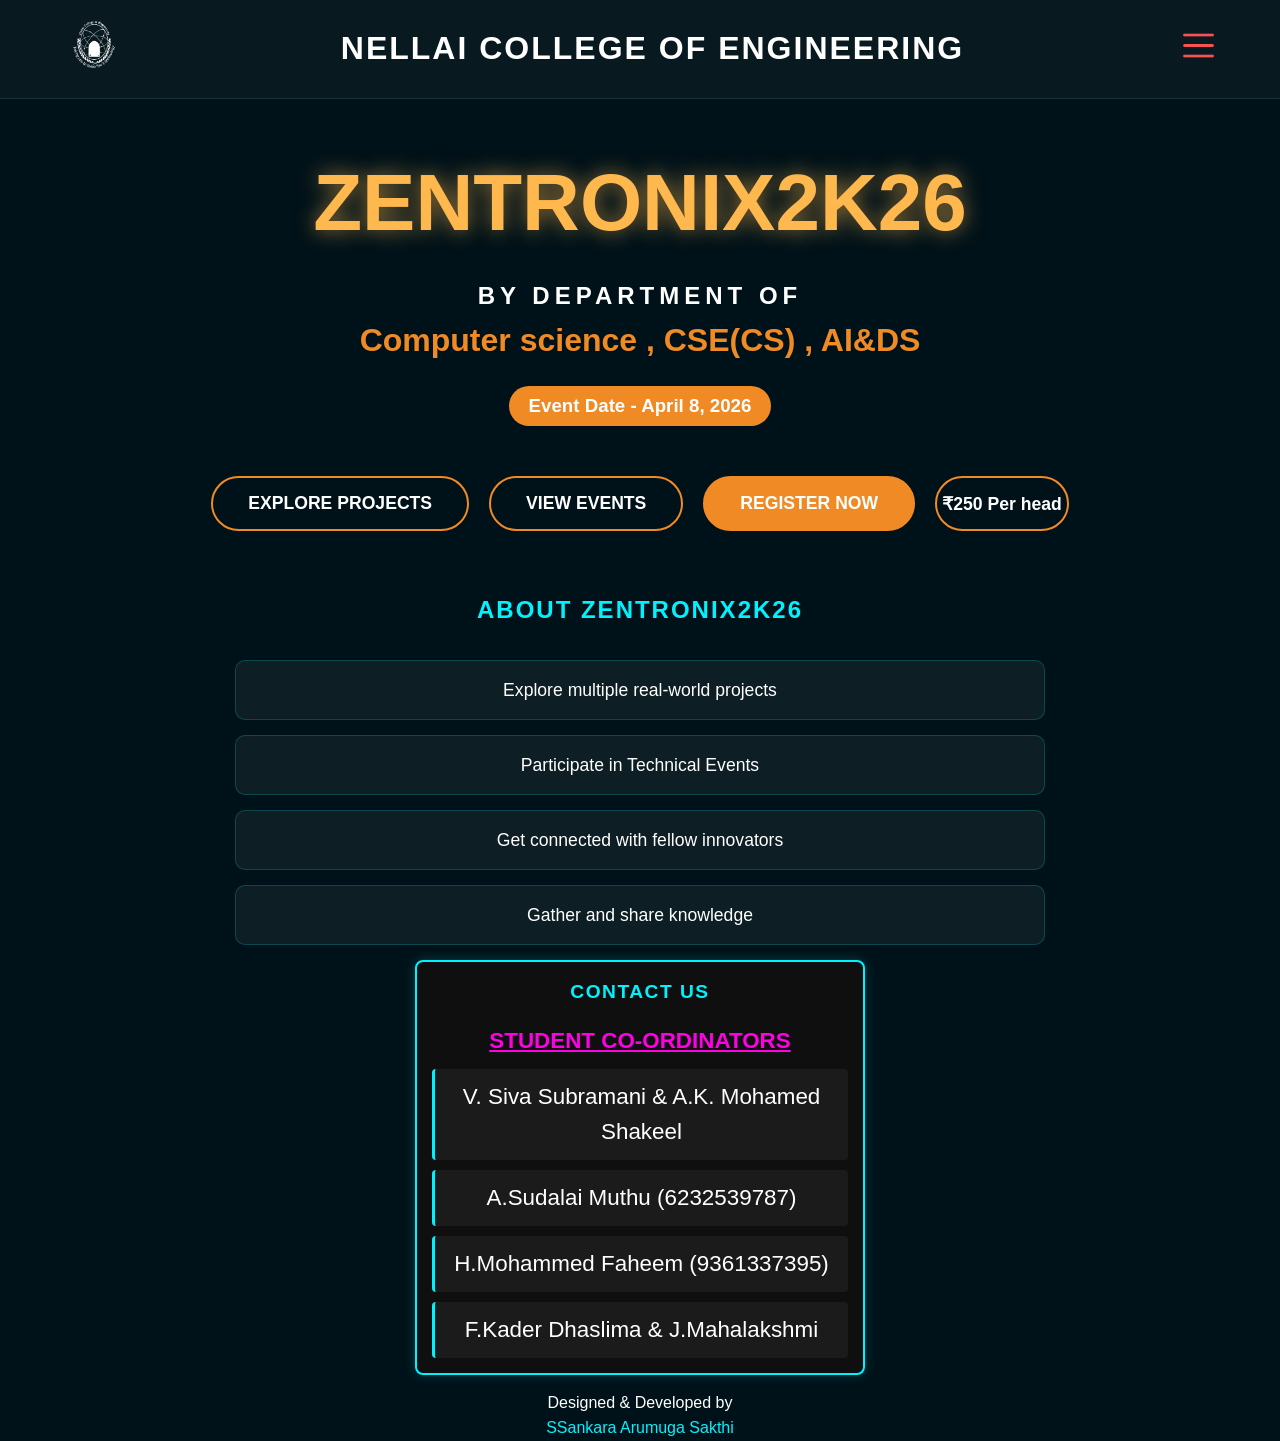
==== commit 118bb497: "Add files via upload" ====
--- a/index.html
+++ b/index.html
@@ -24,6 +24,7 @@
                     <li><a href="#">Home</a></li>
                     <li><a href="events.html">Events</a></li>
                     <li><a href="projects.html">Projects</a></li>
+                    <li><a href="https://forms.gle/JMaxgwK1YkYACjsS6">Register Now</a></li>
                 </ul>
             </nav>
         </div>
@@ -33,7 +34,7 @@
         <section class="section2 hero">
             <h1 class="exponame">ZENTRONIX2K26</h1>
             <h2 class="dep">BY DEPARTMENT OF</h2>
-            <h2 class="alldep">Computer science,CSE(CS),AIDS</h2>
+            <h2 class="alldep">Computer science , CSE(CS) , AI&DS</h2>
             <h3 class="evedate">Event Date - April 8, 2026</h3>
         </section>
 
@@ -41,7 +42,7 @@
             <button class="btn1" onclick="projectspage()">EXPLORE PROJECTS</button>
             <button class="btn2" onclick="eventspage()">VIEW EVENTS</button>
             <a href="https://forms.gle/JMaxgwK1YkYACjsS6"><button class="btn3">REGISTER NOW</button></a>
-            <p class="price-tag">₹250 per head</p>
+            <p class="price-tag">₹250 Per head</p>
             
         </section>
 
--- a/main.css
+++ b/main.css
@@ -302,10 +302,10 @@
     display: inline-flex;
     align-items: center;
     margin: 0;
-    padding: 5px 10px; /* Reduced padding to fit content better */
+    padding: 5px;
 
     /* Matching your button style but with tighter padding */
-    font-size: 1.1rem;
+    font-size:1.1rem;
     font-weight: bold;
     color: var(--white);
     
